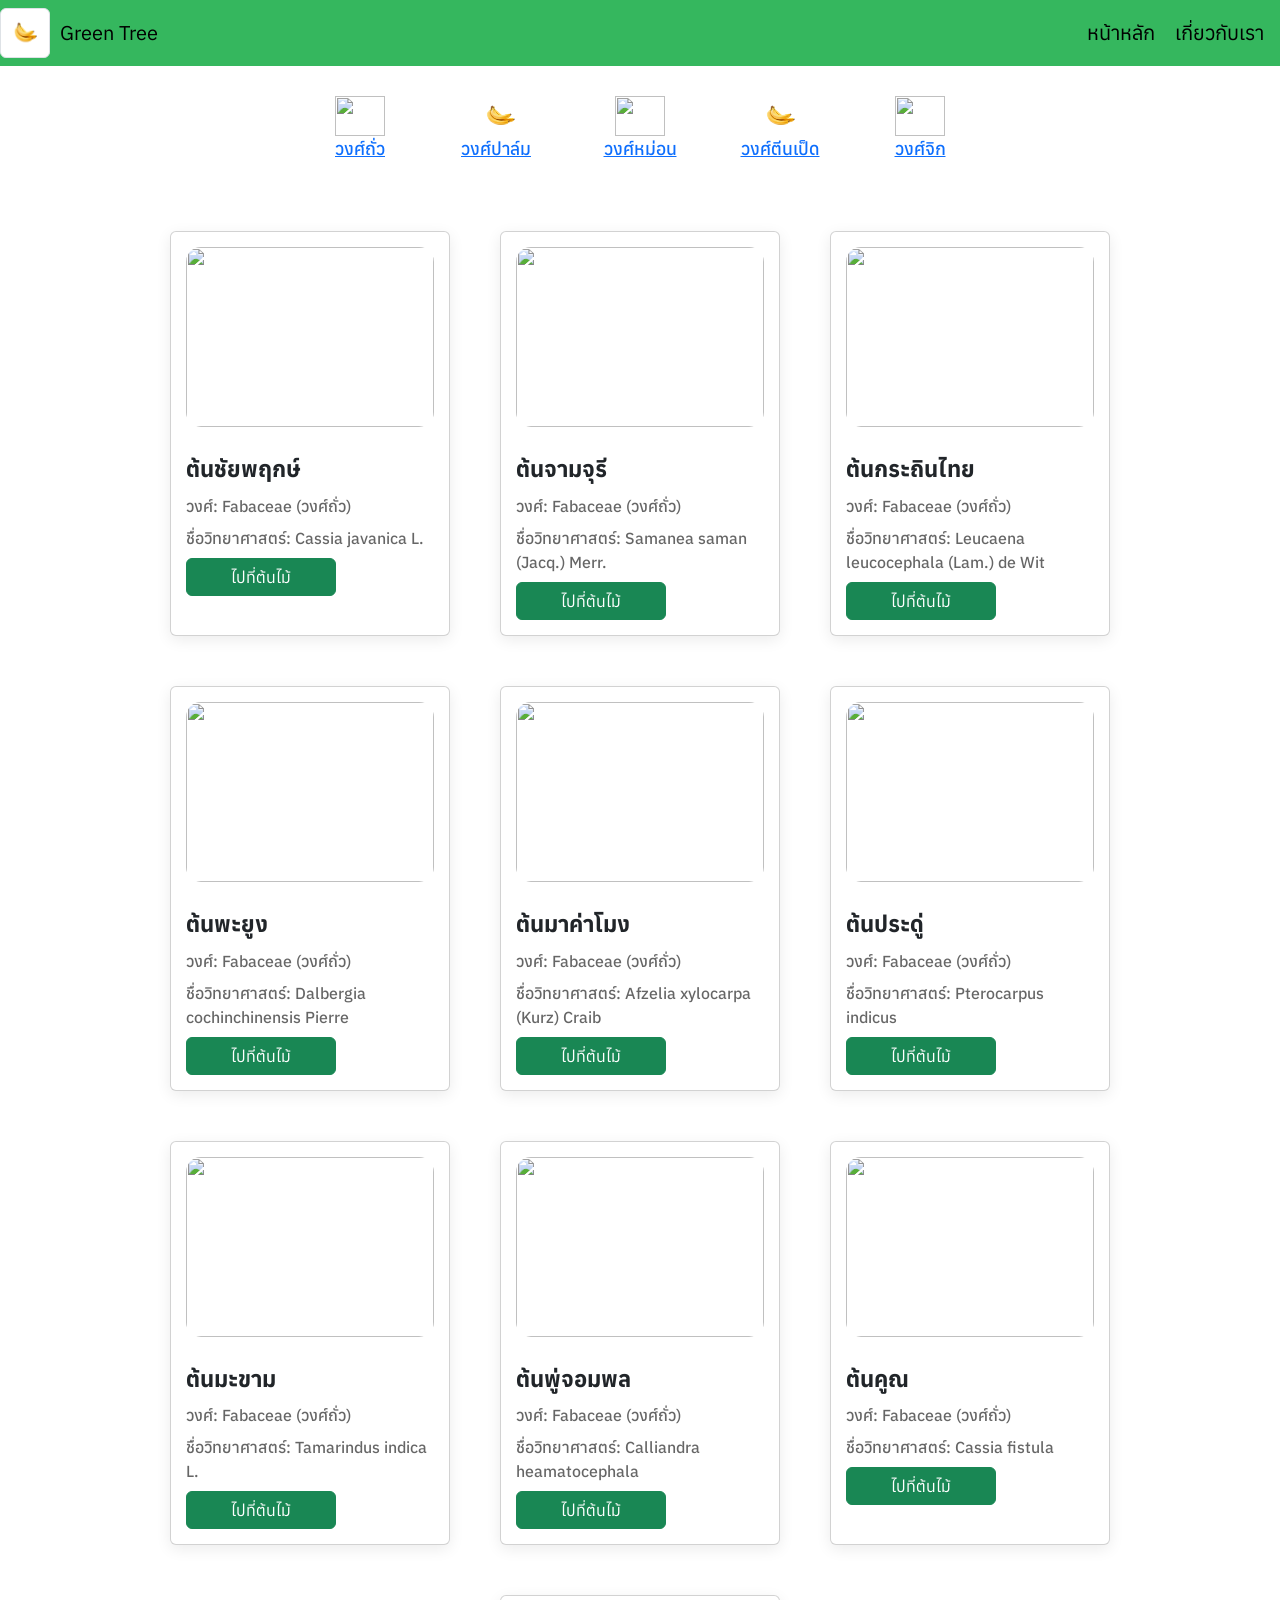
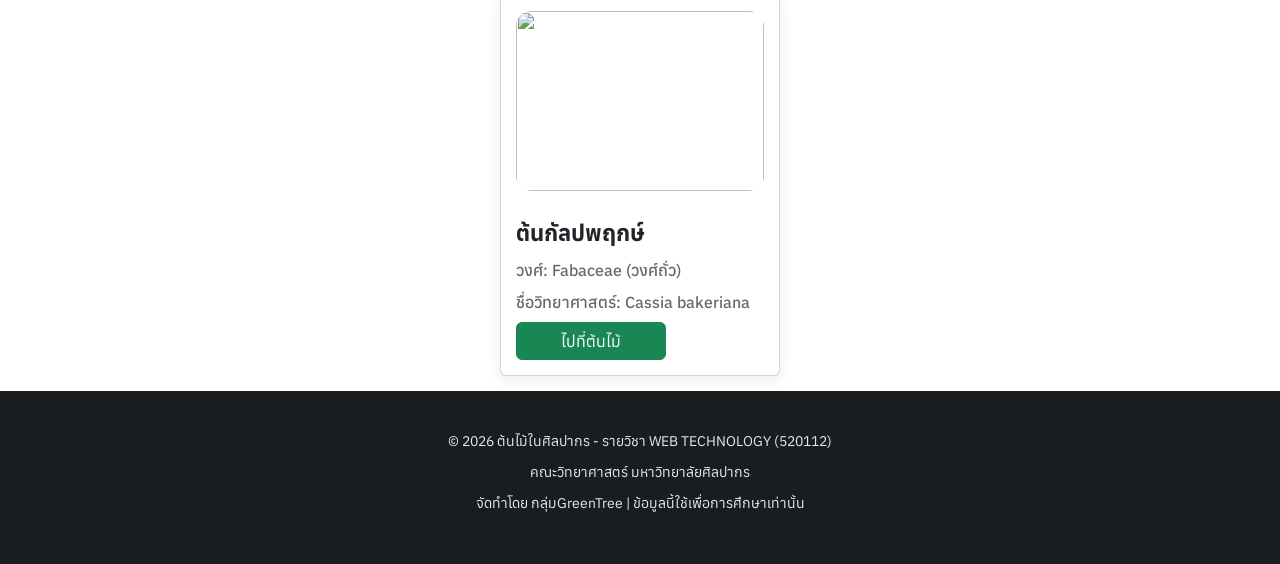
==== Lecythidceae.html @ 1ae337c5 "up" ====
<!--วงศ์จิก-->

<!DOCTYPE html>
<html>
<head>
    <meta charset="UTF-8">
    <title>Tree Database</title>

    <!--ตรงนี้ใส่เพื่อเรียกใช้ฟ้อนคัดลอกมาจาดเว็บ Googlefront-->
    <link rel="preconnect" href="https://fonts.googleapis.com">
    <link rel="preconnect" href="https://fonts.gstatic.com" crossorigin>
    <link href="https://fonts.googleapis.com/css2?family=Anuphan:wght@100..700&display=swap" rel="stylesheet">

    <style>
        .card-container{
            display: grid;
            grid-template-columns: repeat(4, 1fr);
            gap: 20px;
        }
    </style>
    <link rel="stylesheet" href="Style.css">
    <link rel="stylesheet" href="https://cdn.jsdelivr.net/npm/bootstrap@5.3.2/dist/css/bootstrap.min.css">
</head>
<body>
    <!-- navbar -->
    <!-- มีการใช้ Bootstrab -->
    <!--แท็บบาร์ข้างบนที่มีโลโก้,หน้าหลัก,เกี่ยวกับ-->
    <nav class="navbar navbar-light " style=" background-color: rgb(53, 183, 94);">

        <!-- โค้ดนี้สำหรับใส่รูปโลโก้หน้าชื่อเว็บ(แก้รูปได้) -->
        <img src="Image/กล้วย.png" class="img-thumbnail" alt="Cinque Terre" width="50px" height="40px">

        <a class="navbar-brand">Green Tree</a> <!-- ชื่อเว็บติดซ้ายมือ -->
        <div class="ms-auto">
            <a class="navbar-brand " href="Main.html">หน้าหลัก</a><!-- ติดขวามือ -->
            <a class="navbar-brand " href="About.html">เกี่ยวกับเรา</a><!-- ติดขวามือ -->
            <br>
        </div>
    </nav> 
     <!-- หมวดหมู่ -->
    <div class="d-flex flex-wrap justify-content-center">
        <!-- แยกเป็นกระเปาะ card ให้แล้ว ที่เหลือคือตกแต่งใน CSS -->
        <!-- จัดตรงกลางให้แล้วแค่ไปปรับแต่ง .Memu{}  -->
        <div class="Menu">
            <a href="Fabaceae.html">
                <img src="Image/วงศ์ถั่ว.jpg" width="50px" height="40px"><br><!--ใส่รูปไอคอนพันธุ์(แก้รูปได้)-->
            </a>

            <a href="Fabaceae.html">วงศ์ถั่ว</a>
        </div>

        <div class="Menu">
            <a href="Palmae.html">
                <img src="Image/กล้วย.png" width="50px" height="40px"><br><!--ใส่รูปไอคอนพันธุ์(แก้รูปได้)-->
            </a>

            <a href="Palmae.html">วงศ์ปาล์ม</a>
            &nbsp;
        </div>

        <div class="Menu">
            <a href="Moraceae.html">
                <img src="Image/วงศ์หม่อน.jpg" width="50px" height="40px"><br><!--ใส่รูปไอคอนพันธุ์(แก้รูปได้)-->
            </a>

            <a href="Moraceae.html">วงศ์หม่อน</a>
            &nbsp;
        </div>

        <div class="Menu">
            <a href="Apocynaceae.html">
                <img src="Image/กล้วย.png" width="50px" height="40px"><br><!--ใส่รูปไอคอนพันธุ์(แก้รูปได้)-->
            </a>

            <a href="Apocynaceae.html">วงศ์ตีนเป็ด</a>
            &nbsp;
        </div>

        <div class="Menu">
            <a href="Lecythidaceae.html">
                <img src="Image/วงศ์จิก.jpg" width="50px" height="40px"><br><!--ใส่รูปไอคอนพันธุ์(แก้รูปได้)-->
            </a>

            <a href="Lecythidceae.html">วงศ์จิก</a>
        </div>
    </div>

    <div class="card-container">
        <div class="card">
            <!--การ์ดใบแรก-->

            <img src="Image/F1_ต้นชัยพฤกษ์.jpg" width="200px" height="150px">

            <b>ต้นชัยพฤกษ์</b>
            <h6>วงศ์: Fabaceae (วงศ์ถั่ว)</h6>
            <h6>ชื่อวิทยาศาสตร์: Cassia javanica L.</h6>

            <a href="https://maps.app.goo.gl/SLiYUSYsHh6Zqtw86" class="btn btn-success" style="width: 150px;">
                ไปที่ต้นไม้
            </a>
        </div>
        <div class="card">
            <!--การ์ดใบสอง-->
            <img src="Image/F2_ต้นจามจุรี.jpg" width="200px" height="150px">

            <b>ต้นจามจุรี</b>
            <h6>วงศ์: Fabaceae (วงศ์ถั่ว)</h6>
            <h6>ชื่อวิทยาศาสตร์: Samanea saman (Jacq.) Merr.</h6>

            <a href="https://maps.app.goo.gl/mVAzKZamtgz5198q7" class="btn btn-success" style="width: 150px;">
                ไปที่ต้นไม้
            </a>
        </div>
        <div class="card">
            <!--การ์ดใบสาม-->
            <img src="Image/F3_ต้นกระถินไทย.jpg" width="200px" height="150px">

            <b>ต้นกระถินไทย</b>
            <h6>วงศ์: Fabaceae (วงศ์ถั่ว)</h6>
            <h6>ชื่อวิทยาศาสตร์: Leucaena leucocephala (Lam.) de Wit</h6>

            <a href="https://maps.app.goo.gl/yL8so9WKSeEhhT528" class="btn btn-success" style="width: 150px;">
                ไปที่ต้นไม้
            </a>
        </div>
        <div class="card">
            <!--การ์ดใบสี่-->
            <img src="Image/F4_ต้นพะยูง.jpg" width="200px" height="150px">

            <b>ต้นพะยูง</b>
            <h6>วงศ์: Fabaceae (วงศ์ถั่ว)</h6>
            <h6>ชื่อวิทยาศาสตร์: Dalbergia cochinchinensis Pierre</h6>

            <a href="https://maps.app.goo.gl/SesW4qisUCLJi23BA" class="btn btn-success" style="width: 150px;">
                ไปที่ต้นไม้
            </a>
        </div>
         <div class="card">
            <!--การ์ดใบห้า-->

            <img src="Image/F5_ต้นมาค่าโมง.jpg" width="200px" height="150px">

            <b>ต้นมาค่าโมง</b>
            <h6>วงศ์: Fabaceae (วงศ์ถั่ว)</h6>
            <h6>ชื่อวิทยาศาสตร์: Afzelia xylocarpa (Kurz) Craib</h6>

            <a href="https://maps.app.goo.gl/4YU7ZFBQHS5b93jc6" class="btn btn-success" style="width: 150px;">
                ไปที่ต้นไม้
            </a>
        </div>
        <div class="card">
            <!--การ์ดใบหก-->
            <img src="Image/F6_ต้นประดู่.jpg" width="200px" height="150px">

            <b>ต้นประดู่</b>
            <h6>วงศ์: Fabaceae (วงศ์ถั่ว) </h6>
            <h6>ชื่อวิทยาศาสตร์: Pterocarpus indicus</h6>

            <a href="https://maps.app.goo.gl/R7s8XRokbXe3kc447" class="btn btn-success" style="width: 150px;">
                ไปที่ต้นไม้
            </a>
        </div>
        <div class="card">
            <!--การ์ดใบเจ่ด-->
            <img src="Image/F7_ต้นมะขาม.jpg" width="200px" height="150px">

            <b>ต้นมะขาม</b>
            <h6>วงศ์: Fabaceae (วงศ์ถั่ว)</h6>
            <h6>ชื่อวิทยาศาสตร์: Tamarindus indica L.</h6>

            <a href="https://maps.app.goo.gl/91SXemTSNX8UQoW37" class="btn btn-success" style="width: 150px;">
                ไปที่ต้นไม้
            </a>
        </div>
        <div class="card">
            <!--การ์ดใบแปด-->
            <img src="Image/F8_ต้นพู่จอมพล.jpg" width="200px" height="150px">

            <b>ต้นพู่จอมพล</b>
            <h6>วงศ์: Fabaceae (วงศ์ถั่ว)</h6>
            <h6>ชื่อวิทยาศาสตร์: Calliandra heamatocephala</h6>

            <a href="https://maps.app.goo.gl/XrxDsLyJb42MSXkq8" class="btn btn-success" style="width: 150px;">
                ไปที่ต้นไม้
            </a>
        </div>
         <div class="card">
            <!--การ์ดใบเก้า-->
            <img src="Image/F9_ต้นคูณ.jpg" width="200px" height="150px">

            <b>ต้นคูณ</b>
            <h6>วงศ์: Fabaceae (วงศ์ถั่ว)</h6>
            <h6>ชื่อวิทยาศาสตร์: Cassia fistula</h6>

            <a href="https://maps.app.goo.gl/WtCeV2cV6JXAM7cc8" class="btn btn-success" style="width: 150px;">
                ไปที่ต้นไม้
            </a>
        </div>
        <div class="card">
            <!--การ์ดใบสิบ-->
            <img src="Image/F10_ต้นกัลปพฤกษ์.jpg" width="200px" height="150px">

            <b>ต้นกัลปพฤกษ์</b>
            <h6>วงศ์: Fabaceae (วงศ์ถั่ว)</h6>
            <h6>ชื่อวิทยาศาสตร์: Cassia bakeriana</h6>
            <a href="https://maps.app.goo.gl/A4zb7eptb47Fa7xq8" class="btn btn-success" style="width: 150px;">
                ไปที่ต้นไม้
            </a>
        </div>
    </div>

     <!--<footer: เป็นแท็ก HTML5 ที่เอาไว้บอกว่านี่คือส่วนท้ายเว็บ (ดีต่อ SEO)-->
    <footer class="footer">
        <p>© 2026 ต้นไม้ในศิลปากร - รายวิชา WEB TECHNOLOGY (520112)</p>
        <p>คณะวิทยาศาสตร์ มหาวิทยาลัยศิลปากร</p>
        <p>จัดทำโดย กลุ่มGreenTree | ข้อมูลนี้ใช้เพื่อการศึกษาเท่านั้น</p>
    </footer>

    
</body>
</html>
---- Style.css ----
/*ไฟล์ CSS ใช้ตกแต่งแต่ละส่วน*/
/* อยากให้มีเอฟเฟกต์เวลาเอาเมาส์ไปชี้ในตัวข้อความหรือกระเปาะทุกอันที่มีการเชื่อมลิ้งก์ไปที่อื่น */


/* คำสั่งก้อนนี้สำหรับฟ้อน Anuphan ทั้งก้อน*/
* {
  font-family: "Anuphan", sans-serif !important; /*bootstab มันแรงเลยต้องมีcodeนี้ ถ้าไม่มีฟ้อนจะไม่ขึ้น*/
}

body {
  font-family: "Anuphan", sans-serif;
  font-optical-sizing: auto;
  font-weight: 400;
  font-style: normal;
}


/*footer อันนี้อย่าแก้*/
.footer {
    background-color: #1a1d20; /* bg สีดำ*/
    color: white;              /* ตัวหนังสือสีขาว */
    text-align: center;        /* จัดข้อความให้อยู่ตรงกลาง */
    padding: 40px 20px;        /* เพิ่มพื้นที่ว่าง บน-ล่าง และ ซ้าย-ขวา */
}

.footer p {
    margin-bottom: 10px;       /* เว้นระยะห่างระหว่างบรรทัด */
    font-size: 14px;           /* ปรับขนาดตัวอักษรตามใจชอบ */
    opacity: 0.9;              /* ให้ดูจางลงนิดนึงเพื่อให้ดูนวลตา */
}
.banner{
    background-image: linear-gradient(rgba(0,0,0,0.3),rgba(0,0,0,0.3)), url("https://png.pngtree.com/thumb_back/fh260/background/20240920/pngtree-large-trees-and-lush-greenery-abound-in-this-lovely-forest-enchanted-image_16235419.jpg");
    background-size: cover;
    background-position: center;
    height: 500px;
    width: 100%;
    position: relative;
    display: flex;
    flex-direction: column;
    justify-content: center;
    align-items: center;
    text-align: center;
    color: white;
}
.navbar{
    display: flex;
    justify-self: space-between;
    align-items: center;
    padding: 30px 40px;
    position: absolute;
    top: 0;
    left: 0;
    width: 100%;
    z-index: 10;
}
.navbar-brand{
    color: white;
    text-decoration: none;
}
.img-thumbnail{
    width: 50px;
    height: 50px;
    margin-right: 10px;
}
.nav-link-custom{
    margin-left: 10px;
    text-decoration: none;
    color: white;
}
.Menu{
    text-align: center;
    padding: 20px;
    margin: 10px;
    width: 120px;
    border-radius: 10px;
    transition: 0.3s;
}
/* --- ส่วนตกแต่งการ์ดต้นไม้ --- */
.card {
    background: #ffffff;
    border-radius: 20px;     /* ขอบมน*/
    border: none;
    padding: 15px;
    margin: 15px;
    width: 280px;            /* คุมความกว้างให้เท่ากันทุกใบ */
    box-shadow: 0 4px 15px rgba(0,0,0,0.08); /* เงาให้นูน*/
    transition: 0.4s;        /* เอฟเฟกต์ตอนขยับ */
    text-align: left;        /* ข้อความชิดซ้าย*/
}

/* เอฟเฟกต์ตอนเอาเมาส์ชี้การ์ด */
.card:hover {
    box-shadow: 0 10px 25px rgba(0,0,0,0.12); /* เงาเข้มขึ้น */
    transform: translateY(-8px);             /* การ์ดลอยขึ้น */
}

/* คุมขนาดรูปภาพในเครื่องให้เท่ากันและอยู่ตรงกลาง */
.card img {
    display: block; 
    margin-left: auto; 
    margin-right: auto;
    width: 100%; 
    height: 180px;           /* ล็อคความสูงรูปภาพ */
    object-fit: cover;       /* รูปไม่ยืด/เบี้ยว */
    border-radius: 15px;     /* รูปภาพขอบมนเข้ากับการ์ด */
    margin-bottom: 15px;
}

/* แผน B: จัดการกลุ่มการ์ดทั้งหมดให้อยู่กึ่งกลางหน้าจออัตโนมัติ */
div:has(> .card) {
    display: flex !important;
    flex-wrap: wrap !important;      /* สั่งให้ขึ้นบรรทัดใหม่ถ้าจอแคบ */
    justify-content: center !important; /* จัดการ์ดทุกใบมาไว้กลางจอ */
    gap: 20px;                       /* เว้นระยะห่างระหว่างการ์ดให้เท่ากัน */
}
/* 1. ขยายชื่อหัวข้อใน Banner(Tree Database) */
.banner h1 {
    font-size: 3.5rem;   /* ขยายใหญ่ */
    font-weight: 700;    /* เพิ่มความหนา */
    margin-bottom: 10px;
}

.banner p {
    font-size: 1.4rem;   /* ขยายคำอธิบายใต้ชื่อเว็บ */
    opacity: 0.9;
}

/* 2. ขยายชื่อวงศ์ไม้ในส่วน Menu (Backdrop สีเทา) */
.Menu a {
    font-size: 1.1rem;   /* ให้ชื่อวงศ์ (เช่น วงศ์ถั่ว) อ่านง่ายขึ้น */
    font-weight: 500;
}

/* 3. ขยายชื่อต้นไม้ในการ์ด (ต้นลีลาวดี) */
.card b {
    font-size: 1.4rem;   /* ชื่อต้นไม้ต้องเด่นที่สุดในการ์ด */
    display: block;
    margin-top: 10px;
    margin-bottom: 8px;
}

/* 4. ขยายรายละเอียด (ชื่อวิทยาศาสตร์/ชื่อวงศ์) */
.card h6 {
    font-size: 1rem;     /* ขยายให้อ่านออกโดยไม่ต้องเพ่ง */
    line-height: 1.5;    /* เพิ่มระยะห่างบรรทัดให้ดูไม่อึดอัด */
    color: #666;
}

/* 5. ขยายตัวหนังสือใน Navbar (หน้าหลัก / เกี่ยวกับเรา) */
.navbar-brand {
    font-size: 1.2rem;   /* ขยายเมนูบาร์ข้างบน */
}
/* ขยายหัวข้อโซน (ต้นไม้แนะนำ / ต้นไม้สวยงาม) ให้ใหญ่สะใจ */
p.topic {
    font-size: 2.5rem !important;    /* ขยายใหญ่ขึ้นเกือบเท่าตัว */
    font-weight: 700;               /* ปรับให้หนาเข้ม */
    text-align: center;             /* อยู่กึ่งกลางเสมอ */
    margin-top: 60px;               /* เว้นระยะห่างจากด้านบนให้ดูไม่เบียด */
    margin-bottom: 30px;            /* เว้นระยะห่างก่อนถึงตัวการ์ด */
    color: #1a5d1a;                 /* ใช้สีเขียวเข้มโทนเดียวกับชื่อต้นไม้ */
    letter-spacing: 1px;            /* เพิ่มระยะห่างตัวอักษรให้ดูโปรขึ้น */
    position: relative;
}

/* แถม: ขีดเส้นใต้สวยๆ แบบมินิมอลใต้หัวข้อ */
p.topic::after {
    content: "";
    display: block;
    width: 60px;
    height: 4px;
    background: #78a678;           /* สีเขียวตุ่นๆ ตามบรีฟ */
    margin: 10px auto 0;
    border-radius: 2px;
}
/* 1. คุมพื้นที่ Carousel ให้แคบลงเพื่อให้ปุ่มเลื่อนดูใกล้การ์ดมากขึ้น */
.custom-carousel-area {
    max-width: 550px; /* บีบความกว้างสไลด์ */
    margin: 0 auto;   /* จัดให้กลุ่มนี้อยู่กลางหน้าจอ */
    position: relative;
    padding: 0 50px;  /* เว้นที่ว่างให้ปุ่มเลื่อนด้านข้าง */
}

/* 2. จัดแต่งตัวการ์ดใบเดียวตรงกลาง */
.tree-single-card {
    width: 100%;      /* ขยายให้เต็มพื้นที่ที่บีบไว้ในข้อ 1 */
    max-width: 350px; 
    border-radius: 20px;
    overflow: hidden;
    box-shadow: 0 10px 20px rgba(0,0,0,0.15);
    border: none;
    margin: 20px auto; /* จัดการ์ดให้อยู่กลาง Carousel */
}

.tree-single-card img {
    height: 300px;
    object-fit: cover;
}

/* 3. จัดตัวหนังสือในหน้าการ์ดให้ชิดซ้าย */
.tree-single-card .card-body {
    padding: 20px;
    text-align: left; /* ตัวหนังสือชิดซ้ายตามสั่ง */
}

/* 4. ปรับแต่งปุ่มเลื่อน (สัญลักษณ์รูปศร) */
.custom-nav-icon {
    background-color: rgba(25, 135, 84, 0.8); /* สีเขียว Bootstrap (Success) */
    border-radius: 50%;
    width: 45px;
    height: 45px;
}

/* 5. ดึงปุ่มเลื่อนให้เข้ามาใกล้การ์ดมากขึ้น */
.carousel-control-prev {
    left: 0; /* ขยับจากขอบจอมาอยู่ขอบพื้นที่ที่บีบไว้ */
}
.carousel-control-next {
    right: 0;
}

/* ปรับฟอนต์ชื่อวิทยาศาสตร์ให้สวยงาม */
.sci-name {
    font-style: italic;
    color: #6c757d;
    font-size: 0.9rem;
    display: block;
    margin-top: 5px;
}

/* แถบรายชื่อแบบเรียบง่าย */
.member-simple-item {
    display: flex;
    align-items: center;
    width: 100%;
    max-width: 600px;
    padding: 15px 0;
    text-decoration: none !important;
    border-bottom: 1px solid #eeeeee; /* เส้นคั่นบางๆ */
    color: #333;
    transition: 0.2s;
}

.member-simple-item:hover {
    background-color: #f9f9f9; /* ไฮไลท์นิดเดียวเวลาชี้ */
}

/* รูปภาพขนาดใหญ่ */
.img-large-circle {
    width: 140px;  /* ปรับขนาดรูปให้ใหญ่ตามต้องการ */
    height: 140px;
    border-radius: 50%;
    object-fit: cover;
    margin-right: 30px;
    border: 1px solid #ddd; /* ขอบบางๆ ให้ดูเรียบร้อย */
}

/* ชื่อและนามสกุล (นางสาว/นาย อยู่ข้างหน้าแล้ว) */
.full-name {
    font-size: 1.3rem;
    font-weight: 500;
}

.member-simple-item:hover .full-name {
    color: #35b75e; /* เปลี่ยนเป็นสีเขียวเวลาชี้ */
}
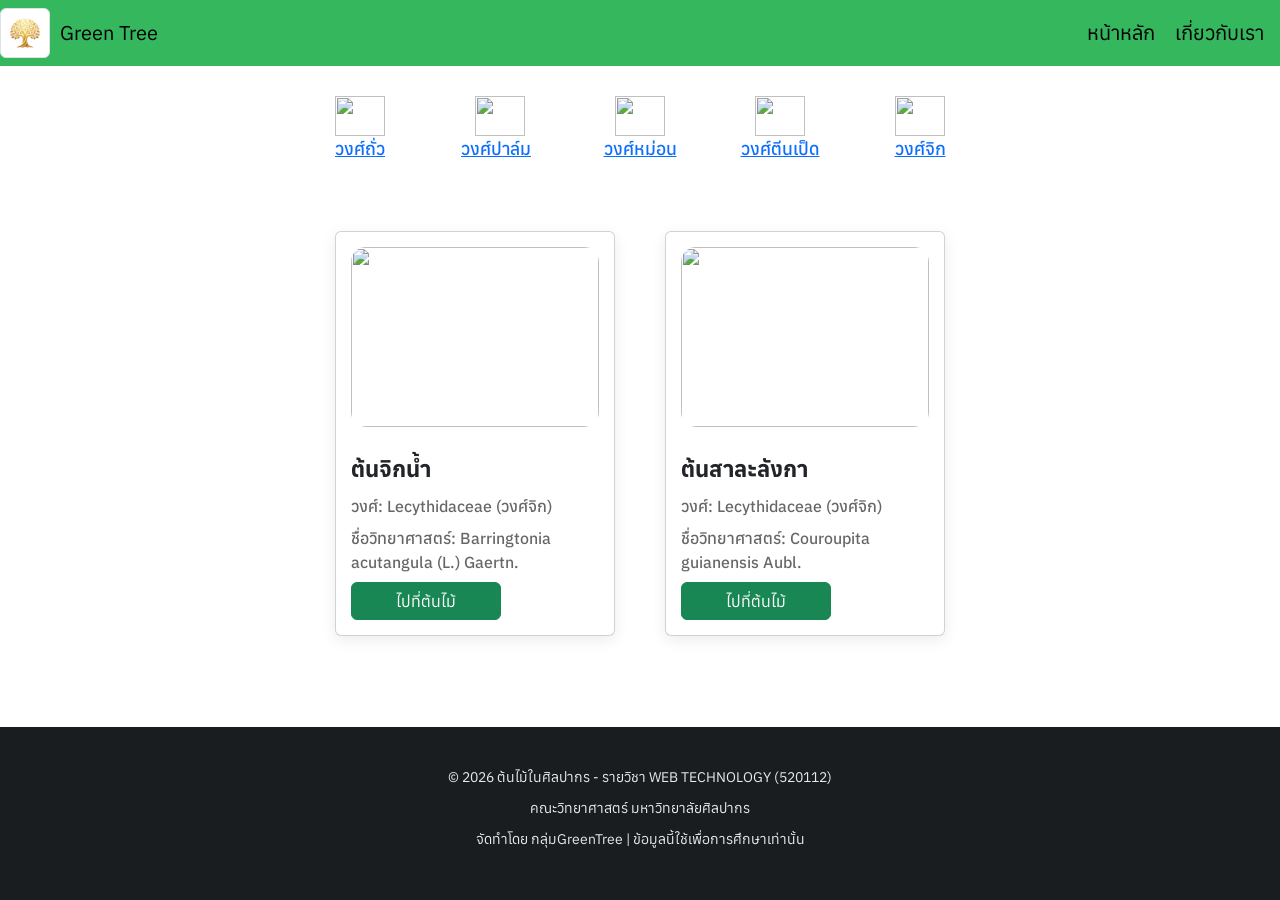
==== commit ec3bbd7a: "up" ====
--- a/Lecythidceae.html
+++ b/Lecythidceae.html
@@ -28,7 +28,7 @@
     <nav class="navbar navbar-light " style=" background-color: rgb(53, 183, 94);">
 
         <!-- โค้ดนี้สำหรับใส่รูปโลโก้หน้าชื่อเว็บ(แก้รูปได้) -->
-        <img src="Image/กล้วย.png" class="img-thumbnail" alt="Cinque Terre" width="50px" height="40px">
+        <img src="Image/Greentree_icon1.png" class="img-thumbnail" alt="Cinque Terre" width="50px" height="40px">
 
         <a class="navbar-brand">Green Tree</a> <!-- ชื่อเว็บติดซ้ายมือ -->
         <div class="ms-auto">
@@ -51,7 +51,7 @@
 
         <div class="Menu">
             <a href="Palmae.html">
-                <img src="Image/กล้วย.png" width="50px" height="40px"><br><!--ใส่รูปไอคอนพันธุ์(แก้รูปได้)-->
+                <img src="Image/วงศ์ปาล์ม.png" width="50px" height="40px"><br><!--ใส่รูปไอคอนพันธุ์(แก้รูปได้)-->
             </a>
 
             <a href="Palmae.html">วงศ์ปาล์ม</a>
@@ -69,7 +69,7 @@
 
         <div class="Menu">
             <a href="Apocynaceae.html">
-                <img src="Image/กล้วย.png" width="50px" height="40px"><br><!--ใส่รูปไอคอนพันธุ์(แก้รูปได้)-->
+                <img src="Image/วงศ์ตีนเป็ด.png" width="50px" height="40px"><br><!--ใส่รูปไอคอนพันธุ์(แก้รูปได้)-->
             </a>
 
             <a href="Apocynaceae.html">วงศ์ตีนเป็ด</a>
@@ -89,128 +89,32 @@
         <div class="card">
             <!--การ์ดใบแรก-->
 
-            <img src="Image/F1_ต้นชัยพฤกษ์.jpg" width="200px" height="150px">
+            <img src="Image/L1 จิกน้ำ.jpg" width="200px" height="150px">
 
-            <b>ต้นชัยพฤกษ์</b>
-            <h6>วงศ์: Fabaceae (วงศ์ถั่ว)</h6>
-            <h6>ชื่อวิทยาศาสตร์: Cassia javanica L.</h6>
+            <b>ต้นจิกน้ำ</b>
+            <h6>วงศ์: Lecythidaceae (วงศ์จิก)</h6>
+            <h6>ชื่อวิทยาศาสตร์: Barringtonia acutangula (L.) Gaertn.</h6>
 
-            <a href="https://maps.app.goo.gl/SLiYUSYsHh6Zqtw86" class="btn btn-success" style="width: 150px;">
+            <a href="https://maps.app.goo.gl/pT21MDT5whckRags7" class="btn btn-success" style="width: 150px;">
                 ไปที่ต้นไม้
             </a>
         </div>
         <div class="card">
             <!--การ์ดใบสอง-->
-            <img src="Image/F2_ต้นจามจุรี.jpg" width="200px" height="150px">
+            <img src="Image/L2 ต้นสาละลังกา.jpg" width="200px" height="150px">
 
-            <b>ต้นจามจุรี</b>
-            <h6>วงศ์: Fabaceae (วงศ์ถั่ว)</h6>
-            <h6>ชื่อวิทยาศาสตร์: Samanea saman (Jacq.) Merr.</h6>
+            <b>ต้นสาละลังกา</b>
+            <h6>วงศ์: Lecythidaceae (วงศ์จิก)</h6>
+            <h6>ชื่อวิทยาศาสตร์: Couroupita guianensis Aubl.</h6>
 
-            <a href="https://maps.app.goo.gl/mVAzKZamtgz5198q7" class="btn btn-success" style="width: 150px;">
-                ไปที่ต้นไม้
-            </a>
-        </div>
-        <div class="card">
-            <!--การ์ดใบสาม-->
-            <img src="Image/F3_ต้นกระถินไทย.jpg" width="200px" height="150px">
-
-            <b>ต้นกระถินไทย</b>
-            <h6>วงศ์: Fabaceae (วงศ์ถั่ว)</h6>
-            <h6>ชื่อวิทยาศาสตร์: Leucaena leucocephala (Lam.) de Wit</h6>
-
-            <a href="https://maps.app.goo.gl/yL8so9WKSeEhhT528" class="btn btn-success" style="width: 150px;">
-                ไปที่ต้นไม้
-            </a>
-        </div>
-        <div class="card">
-            <!--การ์ดใบสี่-->
-            <img src="Image/F4_ต้นพะยูง.jpg" width="200px" height="150px">
-
-            <b>ต้นพะยูง</b>
-            <h6>วงศ์: Fabaceae (วงศ์ถั่ว)</h6>
-            <h6>ชื่อวิทยาศาสตร์: Dalbergia cochinchinensis Pierre</h6>
-
-            <a href="https://maps.app.goo.gl/SesW4qisUCLJi23BA" class="btn btn-success" style="width: 150px;">
-                ไปที่ต้นไม้
-            </a>
-        </div>
-         <div class="card">
-            <!--การ์ดใบห้า-->
-
-            <img src="Image/F5_ต้นมาค่าโมง.jpg" width="200px" height="150px">
-
-            <b>ต้นมาค่าโมง</b>
-            <h6>วงศ์: Fabaceae (วงศ์ถั่ว)</h6>
-            <h6>ชื่อวิทยาศาสตร์: Afzelia xylocarpa (Kurz) Craib</h6>
-
-            <a href="https://maps.app.goo.gl/4YU7ZFBQHS5b93jc6" class="btn btn-success" style="width: 150px;">
-                ไปที่ต้นไม้
-            </a>
-        </div>
-        <div class="card">
-            <!--การ์ดใบหก-->
-            <img src="Image/F6_ต้นประดู่.jpg" width="200px" height="150px">
-
-            <b>ต้นประดู่</b>
-            <h6>วงศ์: Fabaceae (วงศ์ถั่ว) </h6>
-            <h6>ชื่อวิทยาศาสตร์: Pterocarpus indicus</h6>
-
-            <a href="https://maps.app.goo.gl/R7s8XRokbXe3kc447" class="btn btn-success" style="width: 150px;">
-                ไปที่ต้นไม้
-            </a>
-        </div>
-        <div class="card">
-            <!--การ์ดใบเจ่ด-->
-            <img src="Image/F7_ต้นมะขาม.jpg" width="200px" height="150px">
-
-            <b>ต้นมะขาม</b>
-            <h6>วงศ์: Fabaceae (วงศ์ถั่ว)</h6>
-            <h6>ชื่อวิทยาศาสตร์: Tamarindus indica L.</h6>
-
-            <a href="https://maps.app.goo.gl/91SXemTSNX8UQoW37" class="btn btn-success" style="width: 150px;">
-                ไปที่ต้นไม้
-            </a>
-        </div>
-        <div class="card">
-            <!--การ์ดใบแปด-->
-            <img src="Image/F8_ต้นพู่จอมพล.jpg" width="200px" height="150px">
-
-            <b>ต้นพู่จอมพล</b>
-            <h6>วงศ์: Fabaceae (วงศ์ถั่ว)</h6>
-            <h6>ชื่อวิทยาศาสตร์: Calliandra heamatocephala</h6>
-
-            <a href="https://maps.app.goo.gl/XrxDsLyJb42MSXkq8" class="btn btn-success" style="width: 150px;">
-                ไปที่ต้นไม้
-            </a>
-        </div>
-         <div class="card">
-            <!--การ์ดใบเก้า-->
-            <img src="Image/F9_ต้นคูณ.jpg" width="200px" height="150px">
-
-            <b>ต้นคูณ</b>
-            <h6>วงศ์: Fabaceae (วงศ์ถั่ว)</h6>
-            <h6>ชื่อวิทยาศาสตร์: Cassia fistula</h6>
-
-            <a href="https://maps.app.goo.gl/WtCeV2cV6JXAM7cc8" class="btn btn-success" style="width: 150px;">
-                ไปที่ต้นไม้
-            </a>
-        </div>
-        <div class="card">
-            <!--การ์ดใบสิบ-->
-            <img src="Image/F10_ต้นกัลปพฤกษ์.jpg" width="200px" height="150px">
-
-            <b>ต้นกัลปพฤกษ์</b>
-            <h6>วงศ์: Fabaceae (วงศ์ถั่ว)</h6>
-            <h6>ชื่อวิทยาศาสตร์: Cassia bakeriana</h6>
-            <a href="https://maps.app.goo.gl/A4zb7eptb47Fa7xq8" class="btn btn-success" style="width: 150px;">
+            <a href="https://maps.app.goo.gl/eh9jcbAz6ygtYUvp7" class="btn btn-success" style="width: 150px;">
                 ไปที่ต้นไม้
             </a>
         </div>
     </div>
 
      <!--<footer: เป็นแท็ก HTML5 ที่เอาไว้บอกว่านี่คือส่วนท้ายเว็บ (ดีต่อ SEO)-->
-    <footer class="footer">
+    <footer class="footer fixed-bottom">
         <p>© 2026 ต้นไม้ในศิลปากร - รายวิชา WEB TECHNOLOGY (520112)</p>
         <p>คณะวิทยาศาสตร์ มหาวิทยาลัยศิลปากร</p>
         <p>จัดทำโดย กลุ่มGreenTree | ข้อมูลนี้ใช้เพื่อการศึกษาเท่านั้น</p>
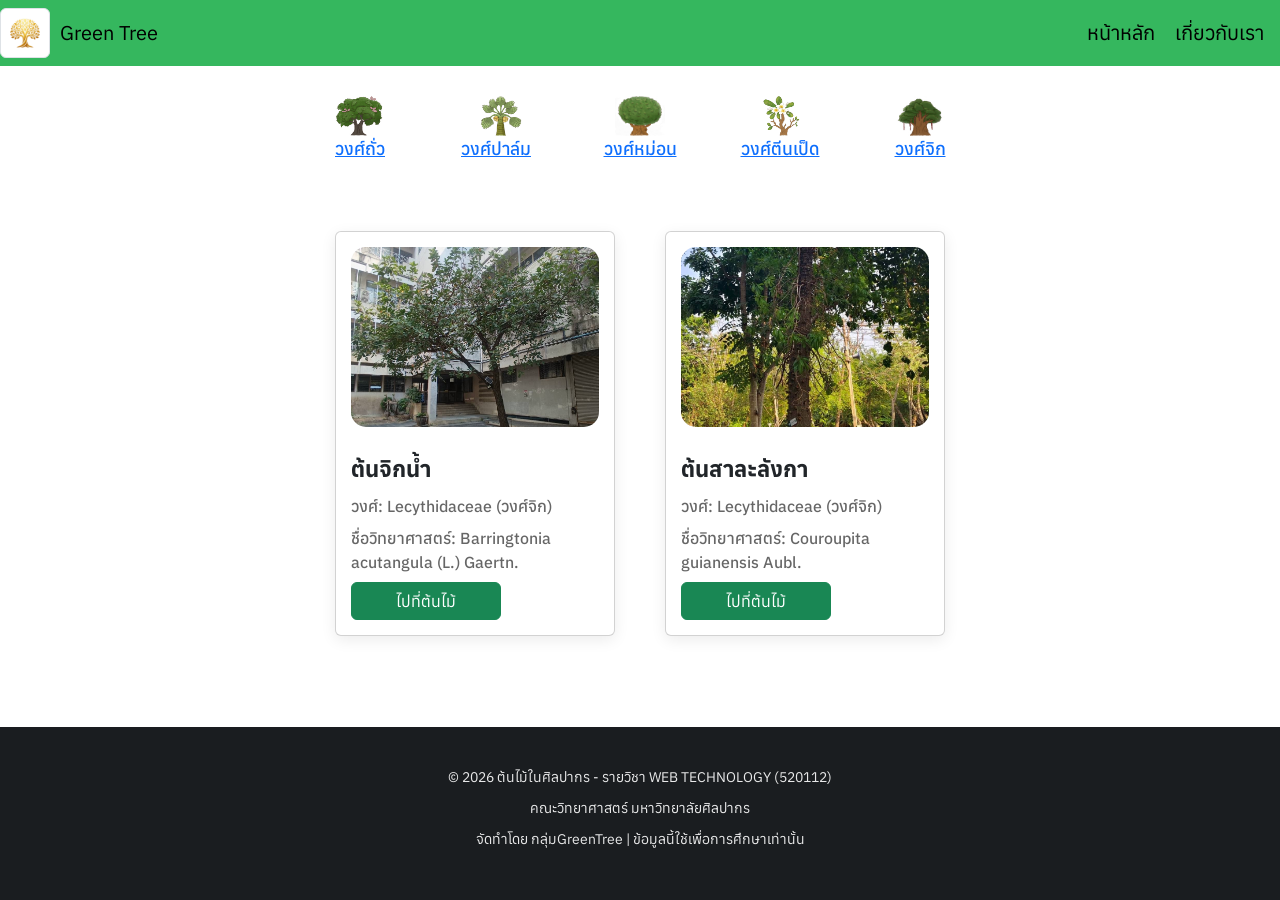
==== commit c2554a76: "up" ====
--- a/Lecythidceae.html
+++ b/Lecythidceae.html
@@ -43,7 +43,7 @@
         <!-- จัดตรงกลางให้แล้วแค่ไปปรับแต่ง .Memu{}  -->
         <div class="Menu">
             <a href="Fabaceae.html">
-                <img src="Image/วงศ์ถั่ว.jpg" width="50px" height="40px"><br><!--ใส่รูปไอคอนพันธุ์(แก้รูปได้)-->
+                <img src="Image/Fabaceae.png" width="50px" height="40px"><br><!--ใส่รูปไอคอนพันธุ์(แก้รูปได้)-->
             </a>
 
             <a href="Fabaceae.html">วงศ์ถั่ว</a>
@@ -51,7 +51,7 @@
 
         <div class="Menu">
             <a href="Palmae.html">
-                <img src="Image/วงศ์ปาล์ม.png" width="50px" height="40px"><br><!--ใส่รูปไอคอนพันธุ์(แก้รูปได้)-->
+                <img src="Image/Palme.png" width="50px" height="40px"><br><!--ใส่รูปไอคอนพันธุ์(แก้รูปได้)-->
             </a>
 
             <a href="Palmae.html">วงศ์ปาล์ม</a>
@@ -60,7 +60,7 @@
 
         <div class="Menu">
             <a href="Moraceae.html">
-                <img src="Image/วงศ์หม่อน.jpg" width="50px" height="40px"><br><!--ใส่รูปไอคอนพันธุ์(แก้รูปได้)-->
+                <img src="Image/Moraceae.jpg" width="50px" height="40px"><br><!--ใส่รูปไอคอนพันธุ์(แก้รูปได้)-->
             </a>
 
             <a href="Moraceae.html">วงศ์หม่อน</a>
@@ -69,7 +69,7 @@
 
         <div class="Menu">
             <a href="Apocynaceae.html">
-                <img src="Image/วงศ์ตีนเป็ด.png" width="50px" height="40px"><br><!--ใส่รูปไอคอนพันธุ์(แก้รูปได้)-->
+                <img src="Image/Apocynaceae.png" width="50px" height="40px"><br><!--ใส่รูปไอคอนพันธุ์(แก้รูปได้)-->
             </a>
 
             <a href="Apocynaceae.html">วงศ์ตีนเป็ด</a>
@@ -78,7 +78,7 @@
 
         <div class="Menu">
             <a href="Lecythidaceae.html">
-                <img src="Image/วงศ์จิก.jpg" width="50px" height="40px"><br><!--ใส่รูปไอคอนพันธุ์(แก้รูปได้)-->
+                <img src="Image/Lecythidceae.jpg" width="50px" height="40px"><br><!--ใส่รูปไอคอนพันธุ์(แก้รูปได้)-->
             </a>
 
             <a href="Lecythidceae.html">วงศ์จิก</a>
@@ -89,7 +89,7 @@
         <div class="card">
             <!--การ์ดใบแรก-->
 
-            <img src="Image/L1 จิกน้ำ.jpg" width="200px" height="150px">
+            <img src="Image/L1 Jeeknam.jpg" width="200px" height="150px">
 
             <b>ต้นจิกน้ำ</b>
             <h6>วงศ์: Lecythidaceae (วงศ์จิก)</h6>
@@ -101,7 +101,7 @@
         </div>
         <div class="card">
             <!--การ์ดใบสอง-->
-            <img src="Image/L2 ต้นสาละลังกา.jpg" width="200px" height="150px">
+            <img src="Image/L2 Salalangka.jpg" width="200px" height="150px">
 
             <b>ต้นสาละลังกา</b>
             <h6>วงศ์: Lecythidaceae (วงศ์จิก)</h6>
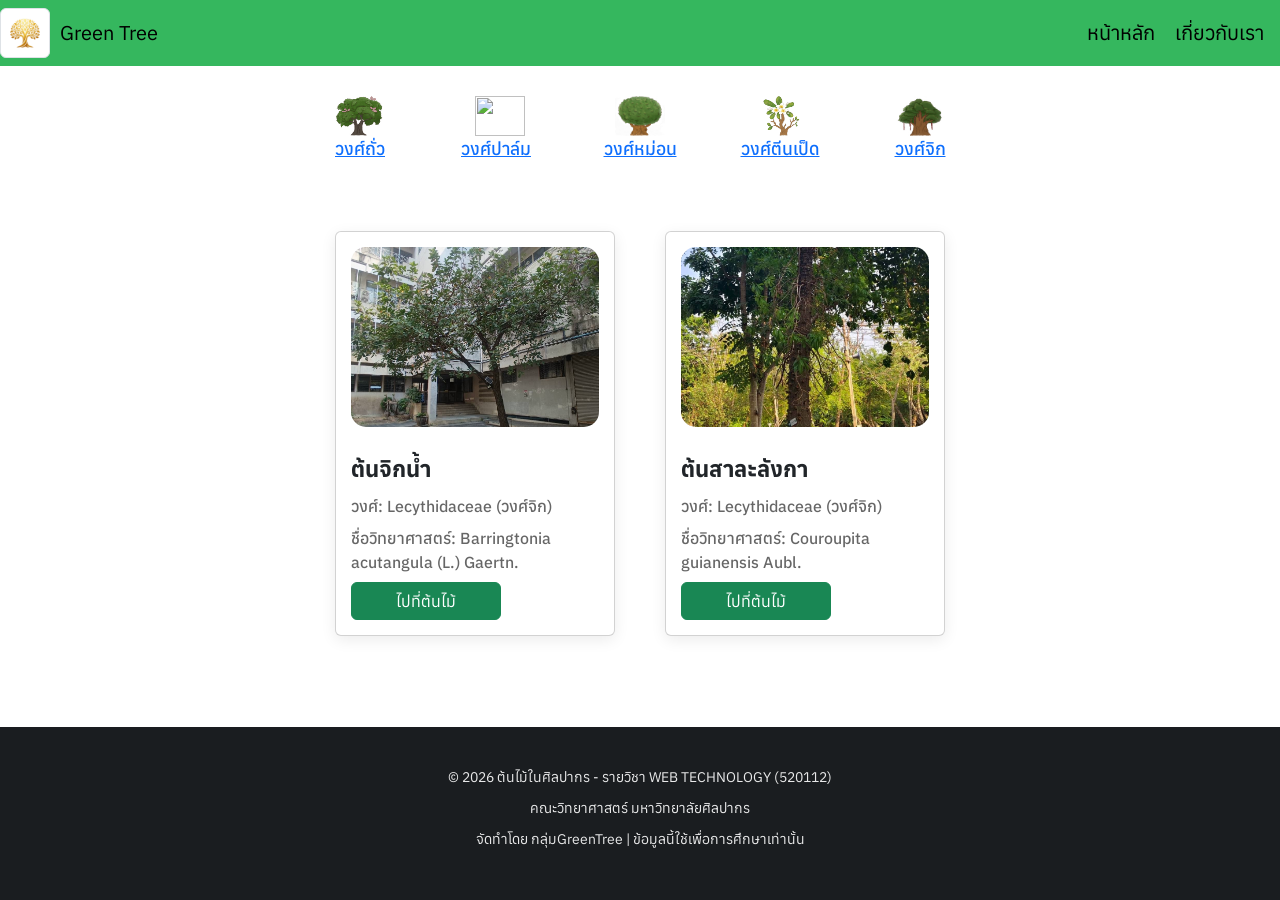
==== commit b78c3671: "up" ====
--- a/Lecythidceae.html
+++ b/Lecythidceae.html
@@ -32,7 +32,7 @@
 
         <a class="navbar-brand">Green Tree</a> <!-- ชื่อเว็บติดซ้ายมือ -->
         <div class="ms-auto">
-            <a class="navbar-brand " href="Main.html">หน้าหลัก</a><!-- ติดขวามือ -->
+            <a class="navbar-brand " href="index.html">หน้าหลัก</a><!-- ติดขวามือ -->
             <a class="navbar-brand " href="About.html">เกี่ยวกับเรา</a><!-- ติดขวามือ -->
             <br>
         </div>
@@ -50,8 +50,8 @@
         </div>
 
         <div class="Menu">
-            <a href="Palmae.html">
-                <img src="Image/Palme.png" width="50px" height="40px"><br><!--ใส่รูปไอคอนพันธุ์(แก้รูปได้)-->
+            <a href="https://my-greentree-project-p2.vercel.app/Aracaceae.html">
+                <img src="https://my-greentree-project-p2.vercel.app/Aracaceae.html" width="50px" height="40px"><br><!--ใส่รูปไอคอนพันธุ์(แก้รูปได้)-->
             </a>
 
             <a href="Palmae.html">วงศ์ปาล์ม</a>
@@ -59,29 +59,29 @@
         </div>
 
         <div class="Menu">
-            <a href="Moraceae.html">
+            <a href="https://my-green-tree-project-tn9l.vercel.app/">
                 <img src="Image/Moraceae.jpg" width="50px" height="40px"><br><!--ใส่รูปไอคอนพันธุ์(แก้รูปได้)-->
             </a>
 
-            <a href="Moraceae.html">วงศ์หม่อน</a>
+            <a href="https://my-green-tree-project-tn9l.vercel.app/">วงศ์หม่อน</a>
             &nbsp;
         </div>
 
         <div class="Menu">
-            <a href="Apocynaceae.html">
+            <a href="https://green-tree-project-tau.vercel.app/Apocynaceae.html">
                 <img src="Image/Apocynaceae.png" width="50px" height="40px"><br><!--ใส่รูปไอคอนพันธุ์(แก้รูปได้)-->
             </a>
 
-            <a href="Apocynaceae.html">วงศ์ตีนเป็ด</a>
+            <a href="https://green-tree-project-tau.vercel.app/Apocynaceae.html">วงศ์ตีนเป็ด</a>
             &nbsp;
         </div>
 
         <div class="Menu">
-            <a href="Lecythidaceae.html">
+            <a href="https://green-tree2-0.vercel.app/Lecythidceae.html">
                 <img src="Image/Lecythidceae.jpg" width="50px" height="40px"><br><!--ใส่รูปไอคอนพันธุ์(แก้รูปได้)-->
             </a>
 
-            <a href="Lecythidceae.html">วงศ์จิก</a>
+            <a href="https://green-tree2-0.vercel.app/Lecythidceae.html">วงศ์จิก</a>
         </div>
     </div>
 
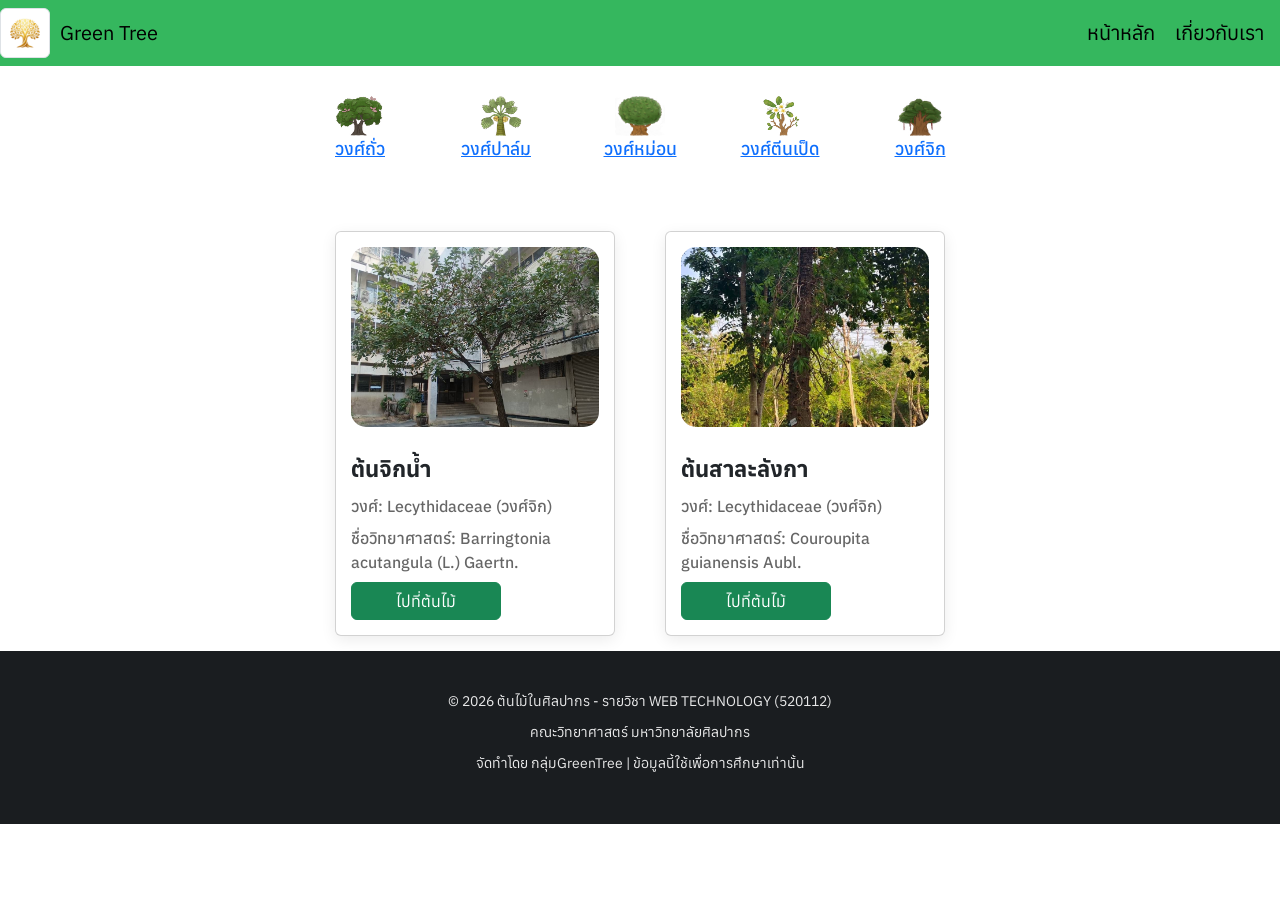
==== commit b03a7428: "add" ====
--- a/Lecythidceae.html
+++ b/Lecythidceae.html
@@ -51,10 +51,10 @@
 
         <div class="Menu">
             <a href="https://my-greentree-project-p2.vercel.app/Aracaceae.html">
-                <img src="https://my-greentree-project-p2.vercel.app/Aracaceae.html" width="50px" height="40px"><br><!--ใส่รูปไอคอนพันธุ์(แก้รูปได้)-->
+                <img src="Image/Palme.png" width="50px" height="40px"><br><!--ใส่รูปไอคอนพันธุ์(แก้รูปได้)-->
             </a>
 
-            <a href="Palmae.html">วงศ์ปาล์ม</a>
+            <a href="https://my-greentree-project-p2.vercel.app/Aracaceae.html">วงศ์ปาล์ม</a>
             &nbsp;
         </div>
 
@@ -114,7 +114,7 @@
     </div>
 
      <!--<footer: เป็นแท็ก HTML5 ที่เอาไว้บอกว่านี่คือส่วนท้ายเว็บ (ดีต่อ SEO)-->
-    <footer class="footer fixed-bottom">
+    <footer class="footer">
         <p>© 2026 ต้นไม้ในศิลปากร - รายวิชา WEB TECHNOLOGY (520112)</p>
         <p>คณะวิทยาศาสตร์ มหาวิทยาลัยศิลปากร</p>
         <p>จัดทำโดย กลุ่มGreenTree | ข้อมูลนี้ใช้เพื่อการศึกษาเท่านั้น</p>
